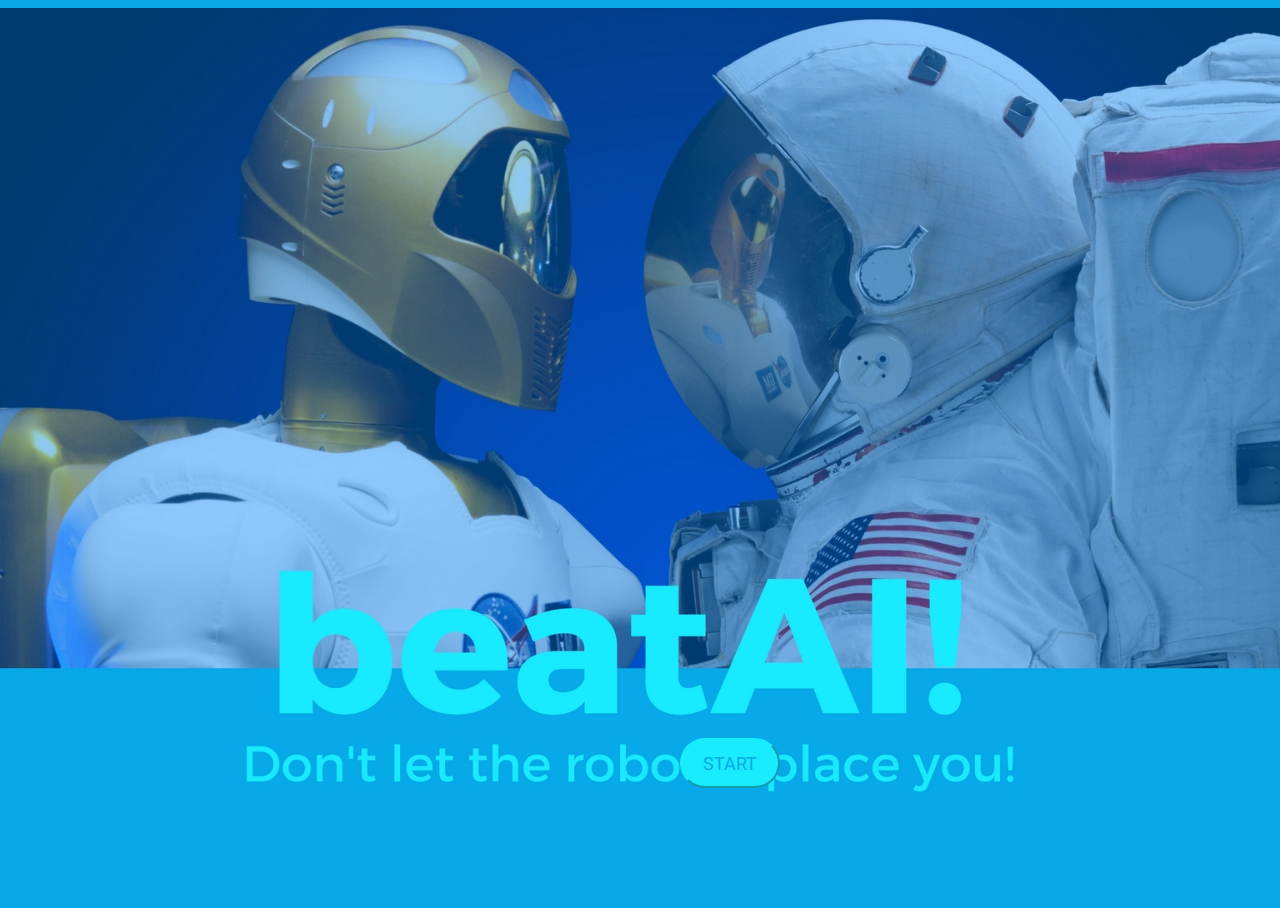
==== index.html @ 69326434 "pizza arrivedgit add ." ====
<!DOCTYPE html>
<html>

<head>
  <meta charset="utf-8">
  <title>beatAI!</title>
  <script type="text/javascript" src="https://code.jquery.com/jquery-3.2.1.min.js"></script>
  <link rel="stylesheet" href="styles.min.css">
  <link href="https://fonts.googleapis.com/css?family=Roboto" rel="stylesheet">
</head>

<body>

  <div class="wrapper">
    <input class="btn btn-start" type="button" value="START" onclick="window.location.href='./index2.html'">
  </div>


</body>

</html>
---- styles.min.css ----
.snake{background-color:orange}.cell{background-size:contain;box-sizing:border-box;float:left;height:16px;width:16px}.head{background-color:black}.food{background-color:grey}.info{display:inline-block;height:100%}.row{margin-top:637px;height:150px}.logo{background-image:url("logo.jpg");background-size:cover;background-repeat:no-repeat;background-position:center center}.game{background-image:url("pattern.png");background-size:cover;height:78%;width:100%;position:absolute;background-repeat:no-repeat;background-position:center center}.container{width:100%;margin:0;margin-left:-22px}.icons{margin-top:20px;height:120px;margin-left:60px;display:inline-block}.icon-nerd{margin-left:290px}.score{display:inline-block;position:absolute;margin-top:40px;font-size:65px;color:#19ECFF}.score-robot{margin-left:30px}.score-nerd{margin-left:150px}body{background-color:#08A9E8;width:100%;height:100%;font-family:'Roboto', sans-serif;margin-left:0px}.wrapper{background-image:url("landingBeat.jpg");background-size:cover;background-repeat:no-repeat;background-position:center center;height:100%;width:100%;position:absolute}.btn-start{margin-top:730px;margin-left:680px;-webkit-border-radius:100px;-moz-border-radius:100px;border-radius:100px;background-color:#19ECFF;border-color:#19ECFF;height:50px;width:100px;font-family:'Roboto';font-size:18px;color:#08A9E8}
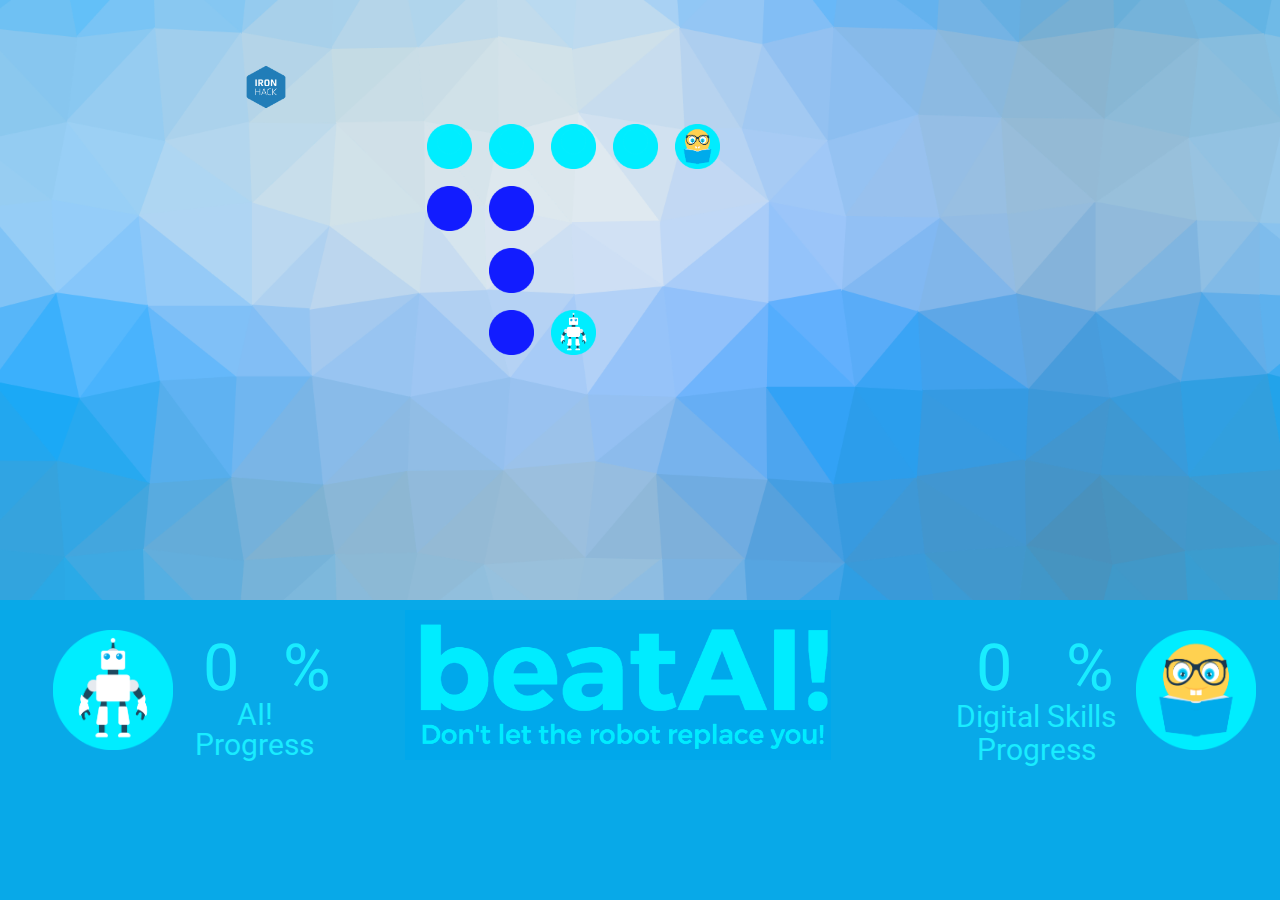
==== commit bc25de20: "Done Enjoy" ====
--- a/index.html
+++ b/index.html
@@ -4,18 +4,33 @@
 <head>
   <meta charset="utf-8">
   <title>beatAI!</title>
+  <link rel="stylesheet" href="https://maxcdn.bootstrapcdn.com/bootstrap/3.3.7/css/bootstrap.min.css" integrity="sha384-BVYiiSIFeK1dGmJRAkycuHAHRg32OmUcww7on3RYdg4Va+PmSTsz/K68vbdEjh4u" crossorigin="anonymous">
   <script type="text/javascript" src="https://code.jquery.com/jquery-3.2.1.min.js"></script>
+  <script type="text/javascript" src="lib/jquery-collision/jquery-collision.js"></script>
+  <script type="text/javascript" src="js/snake.js"></script>
+  <script type="text/javascript" src="js/game.js"></script>
+  <link href="https://fonts.googleapis.com/css?family=Roboto" rel="stylesheet">
   <link rel="stylesheet" href="styles.min.css">
-  <link href="https://fonts.googleapis.com/css?family=Roboto" rel="stylesheet">
 </head>
 
 <body>
+  <div class="container">
+    <div class="game"> </div>
+    <div class="row">
+      <div class="col-md-4 info">
+        <img src="robot.png" alt="" class="icons icon-robot">
+        <div class="score score-robot"> 0 </div> <div class="score score-percentage-robot">%</div>
+        <div class="scoreRobot-info"> AI! <br> Progress </div>
+      </div>
+      <div class="col-md-4 logo info"></div>
+      <div class="col-md-4 info">
+        <div class="score score-nerd"> 0 </div><div class="score score-percentage-nerd">%</div>
+        <div class="scoreNerd-info"> Digital Skills <br> Progress </div>
+        <img src="nerd.png" alt="" class="icons icon-nerd">
+      </div>
+    </div>
 
-  <div class="wrapper">
-    <input class="btn btn-start" type="button" value="START" onclick="window.location.href='./index2.html'">
   </div>
-
-
 </body>
 
 </html>
--- a/styles.min.css
+++ b/styles.min.css
@@ -1 +1 @@
-.snake{background-color:orange}.cell{background-size:contain;box-sizing:border-box;float:left;height:16px;width:16px}.head{background-color:black}.food{background-color:grey}.info{display:inline-block;height:100%}.row{margin-top:637px;height:150px}.logo{background-image:url("logo.jpg");background-size:cover;background-repeat:no-repeat;background-position:center center}.game{background-image:url("pattern.png");background-size:cover;height:78%;width:100%;position:absolute;background-repeat:no-repeat;background-position:center center}.container{width:100%;margin:0;margin-left:-22px}.icons{margin-top:20px;height:120px;margin-left:60px;display:inline-block}.icon-nerd{margin-left:290px}.score{display:inline-block;position:absolute;margin-top:40px;font-size:65px;color:#19ECFF}.score-robot{margin-left:30px}.score-nerd{margin-left:150px}body{background-color:#08A9E8;width:100%;height:100%;font-family:'Roboto', sans-serif;margin-left:0px}.wrapper{background-image:url("landingBeat.jpg");background-size:cover;background-repeat:no-repeat;background-position:center center;height:100%;width:100%;position:absolute}.btn-start{margin-top:730px;margin-left:680px;-webkit-border-radius:100px;-moz-border-radius:100px;border-radius:100px;background-color:#19ECFF;border-color:#19ECFF;height:50px;width:100px;font-family:'Roboto';font-size:18px;color:#08A9E8}
+.cell{background-size:contain;box-sizing:border-box;height:45px;width:45px;position:absolute;background-image:url("worm.png")}.robot{background-image:url("robot-body.png")}.nerd-head{height:45px;width:45px;background-image:url("nerd.png");background-color:transparent;z-index:2}.robot-head{height:45px;width:45px;background-image:url("robot.png");background-color:transparent;z-index:1}.food{height:50px;width:50px;background-image:url("ironhack-logo.png")}.info{display:inline-block;height:100%}.row{margin-top:10px;height:150px}.logo{background-image:url("logo.jpg");background-size:cover;background-repeat:no-repeat;background-position:center center}.game{background-image:url("pattern.png");background-size:cover;height:600px;width:1440px;position:relative;background-repeat:no-repeat;background-position:center center}.container{width:100%;margin:0;margin-left:-22px}.icons{margin-top:20px;height:120px;margin-left:60px;display:inline-block}.icon-nerd{margin-left:290px}.score{display:inline-block;position:absolute;margin-top:12px;font-size:65px;color:#19ECFF}.scoreRobot-info{display:inline-block;position:absolute;color:#19ECFF;font-size:30px;text-align:center;line-height:30px;margin-top:90px;margin-left:22px}.scoreNerd-info{display:inline-block;position:absolute;color:#19ECFF;font-size:30px;text-align:center;line-height:33px;margin-top:90px;margin-left:110px}.score-robot{margin-left:30px}.score-nerd{margin-left:130px}.score-percentage-robot{margin-left:110px}.score-percentage-nerd{margin-left:220px}body{background-color:#08A9E8;width:100%;height:100%;font-family:'Roboto', sans-serif;margin-left:0px}.wrapper{background-image:url("landingBeat.jpg");background-size:cover;background-repeat:no-repeat;background-position:center center;height:100%;width:100%;position:absolute}.btn-start{margin-top:730px;margin-left:680px;-webkit-border-radius:100px;-moz-border-radius:100px;border-radius:100px;background-color:#19ECFF;border-color:#19ECFF;height:50px;width:100px;font-family:'Roboto';font-size:18px;color:#08A9E8}
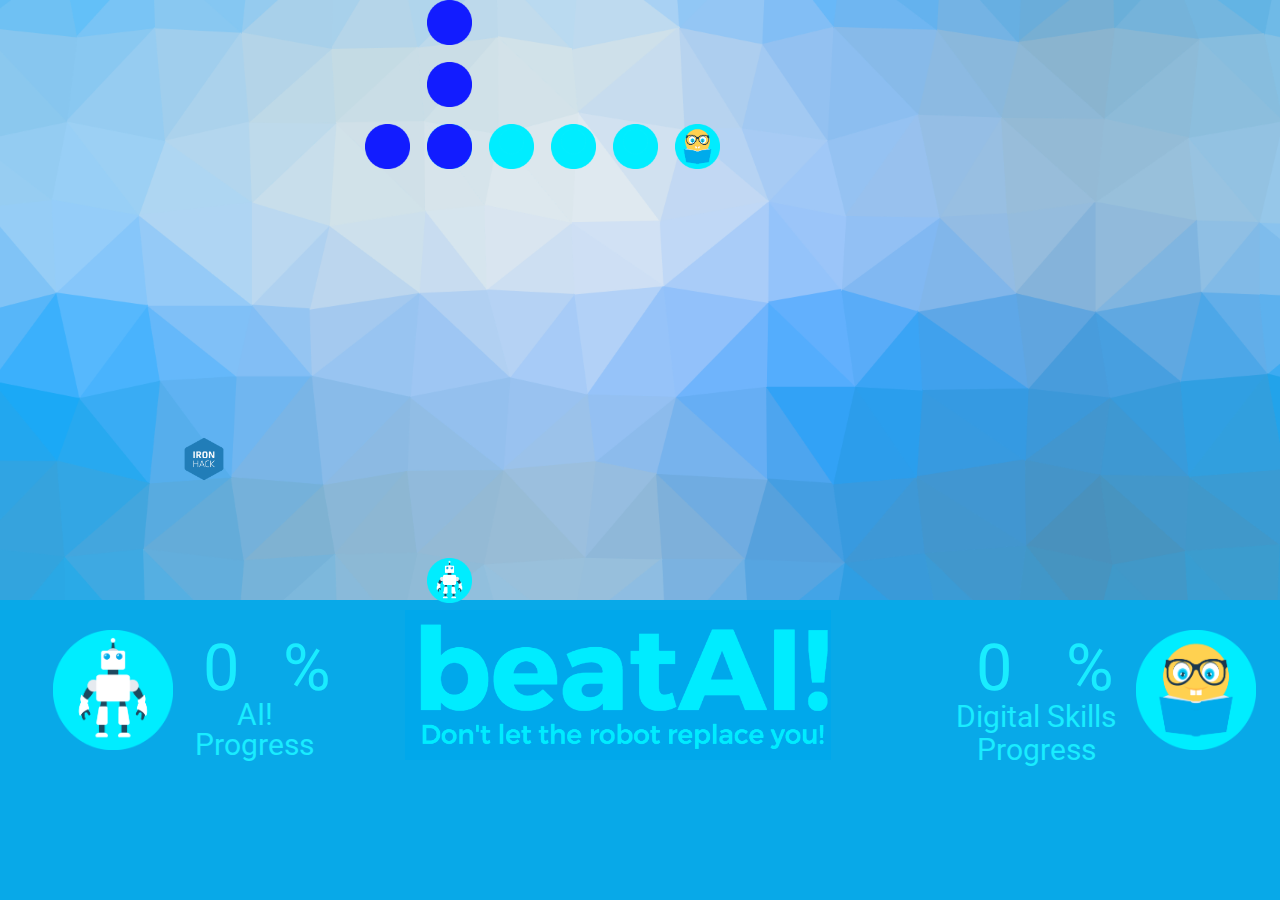
==== commit f6fa4721: "finished" ====
--- a/index.html
+++ b/index.html
@@ -19,12 +19,14 @@
     <div class="row">
       <div class="col-md-4 info">
         <img src="robot.png" alt="" class="icons icon-robot">
-        <div class="score score-robot"> 0 </div> <div class="score score-percentage-robot">%</div>
+        <div class="score score-robot"> 0 </div>
+        <div class="score score-percentage-robot">%</div>
         <div class="scoreRobot-info"> AI! <br> Progress </div>
       </div>
       <div class="col-md-4 logo info"></div>
       <div class="col-md-4 info">
-        <div class="score score-nerd"> 0 </div><div class="score score-percentage-nerd">%</div>
+        <div class="score score-nerd"> 0 </div>
+        <div class="score score-percentage-nerd">%</div>
         <div class="scoreNerd-info"> Digital Skills <br> Progress </div>
         <img src="nerd.png" alt="" class="icons icon-nerd">
       </div>
--- a/styles.min.css
+++ b/styles.min.css
@@ -1 +1 @@
-.cell{background-size:contain;box-sizing:border-box;height:45px;width:45px;position:absolute;background-image:url("worm.png")}.robot{background-image:url("robot-body.png")}.nerd-head{height:45px;width:45px;background-image:url("nerd.png");background-color:transparent;z-index:2}.robot-head{height:45px;width:45px;background-image:url("robot.png");background-color:transparent;z-index:1}.food{height:50px;width:50px;background-image:url("ironhack-logo.png")}.info{display:inline-block;height:100%}.row{margin-top:10px;height:150px}.logo{background-image:url("logo.jpg");background-size:cover;background-repeat:no-repeat;background-position:center center}.game{background-image:url("pattern.png");background-size:cover;height:600px;width:1440px;position:relative;background-repeat:no-repeat;background-position:center center}.container{width:100%;margin:0;margin-left:-22px}.icons{margin-top:20px;height:120px;margin-left:60px;display:inline-block}.icon-nerd{margin-left:290px}.score{display:inline-block;position:absolute;margin-top:12px;font-size:65px;color:#19ECFF}.scoreRobot-info{display:inline-block;position:absolute;color:#19ECFF;font-size:30px;text-align:center;line-height:30px;margin-top:90px;margin-left:22px}.scoreNerd-info{display:inline-block;position:absolute;color:#19ECFF;font-size:30px;text-align:center;line-height:33px;margin-top:90px;margin-left:110px}.score-robot{margin-left:30px}.score-nerd{margin-left:130px}.score-percentage-robot{margin-left:110px}.score-percentage-nerd{margin-left:220px}body{background-color:#08A9E8;width:100%;height:100%;font-family:'Roboto', sans-serif;margin-left:0px}.wrapper{background-image:url("landingBeat.jpg");background-size:cover;background-repeat:no-repeat;background-position:center center;height:100%;width:100%;position:absolute}.btn-start{margin-top:730px;margin-left:680px;-webkit-border-radius:100px;-moz-border-radius:100px;border-radius:100px;background-color:#19ECFF;border-color:#19ECFF;height:50px;width:100px;font-family:'Roboto';font-size:18px;color:#08A9E8}
+.cell{background-size:contain;box-sizing:border-box;height:45px;width:45px;position:absolute;background-image:url("worm.png")}.robot{background-image:url("robot-body.png")}.nerd-head{height:45px;width:45px;background-image:url("nerd.png");background-color:transparent;z-index:2}.robot-head{height:45px;width:45px;background-image:url("robot.png");background-color:transparent;z-index:1}.food{height:50px;width:50px;background-image:url("ironhack-logo.png")}.info{display:inline-block;height:100%}.row{margin-top:10px;height:150px}.logo{background-image:url("logo.jpg");background-size:cover;background-repeat:no-repeat;background-position:center center}.game{background-image:url("pattern.png");background-size:cover;height:600px;width:1440px;position:relative;background-repeat:no-repeat;background-position:center center}.container{width:100%;margin:0 0 0 -22px}.icons{margin-top:20px;height:120px;margin-left:60px;display:inline-block}.icon-nerd{margin-left:290px}.score{display:inline-block;position:absolute;margin-top:12px;font-size:65px;color:#19ECFF}.scoreRobot-info{display:inline-block;position:absolute;color:#19ECFF;font-size:30px;text-align:center;line-height:30px;margin-top:90px;margin-left:22px}.scoreNerd-info{display:inline-block;position:absolute;color:#19ECFF;font-size:30px;text-align:center;line-height:33px;margin-top:90px;margin-left:110px}.score-robot{margin-left:30px}.score-nerd{margin-left:130px}.score-percentage-robot{margin-left:110px}.score-percentage-nerd{margin-left:220px}body{background-color:#08A9E8;width:100%;height:100%;font-family:'Roboto', sans-serif;margin-left:0}.wrapper{background-image:url("landingBeat.jpg");background-size:cover;background-repeat:no-repeat;background-position:center center;height:100%;width:100%;position:absolute}.btn-start{margin-top:730px;margin-left:680px;-webkit-border-radius:100px;-moz-border-radius:100px;border-radius:100px;background-color:#19ECFF;border-color:#19ECFF;height:50px;width:100px;font-family:'Roboto';font-size:18px;color:#08A9E8}
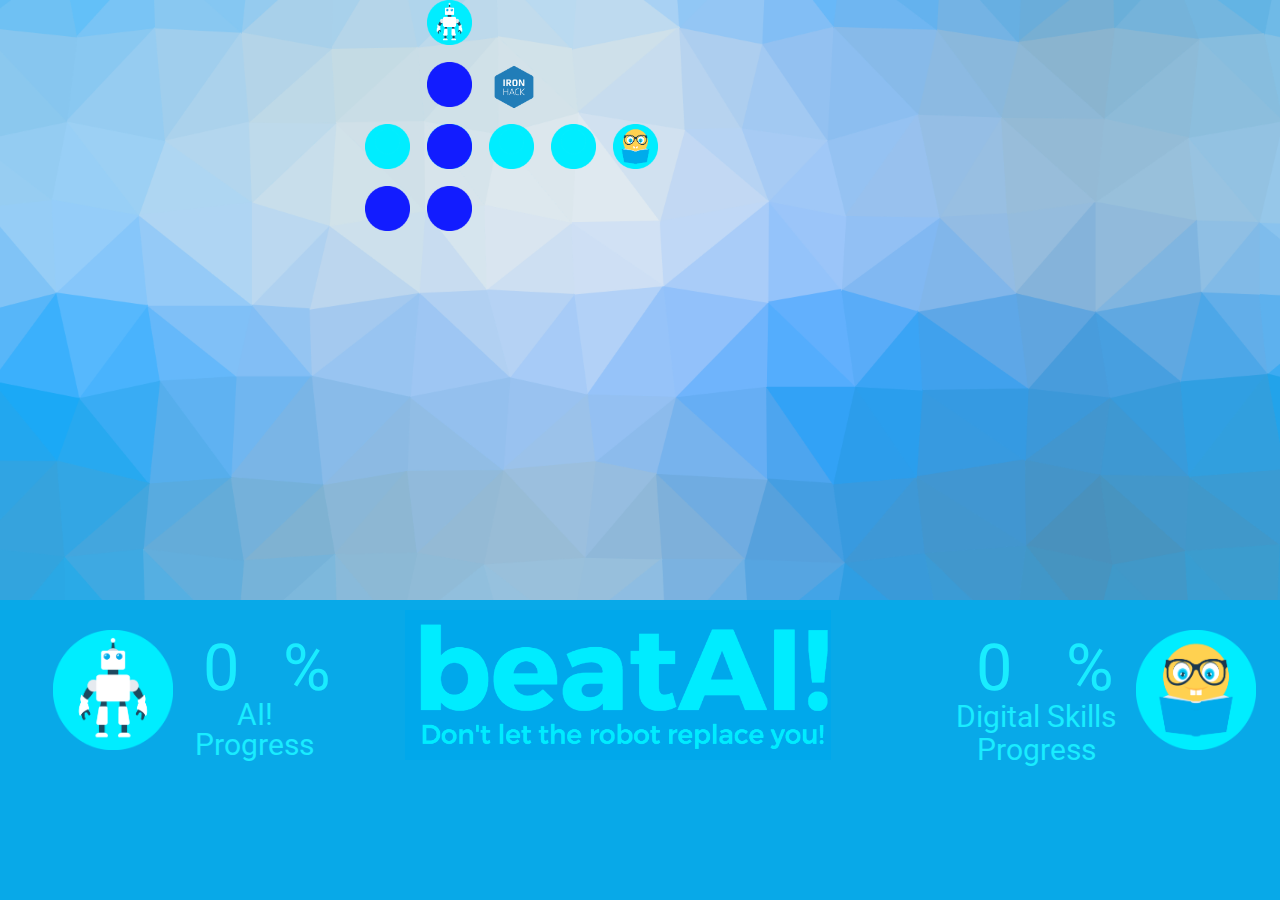
==== commit 7f7927c6: "finished" ====
--- a/index.html
+++ b/index.html
@@ -18,7 +18,7 @@
     <div class="game"> </div>
     <div class="row">
       <div class="col-md-4 info">
-        <img src="robot.png" alt="" class="icons icon-robot">
+        <img src="img/robot.png" alt="" class="icons icon-robot">
         <div class="score score-robot"> 0 </div>
         <div class="score score-percentage-robot">%</div>
         <div class="scoreRobot-info"> AI! <br> Progress </div>
@@ -28,7 +28,7 @@
         <div class="score score-nerd"> 0 </div>
         <div class="score score-percentage-nerd">%</div>
         <div class="scoreNerd-info"> Digital Skills <br> Progress </div>
-        <img src="nerd.png" alt="" class="icons icon-nerd">
+        <img src="img/nerd.png" alt="" class="icons icon-nerd">
       </div>
     </div>
 
--- a/styles.min.css
+++ b/styles.min.css
@@ -1 +1 @@
-.cell{background-size:contain;box-sizing:border-box;height:45px;width:45px;position:absolute;background-image:url("worm.png")}.robot{background-image:url("robot-body.png")}.nerd-head{height:45px;width:45px;background-image:url("nerd.png");background-color:transparent;z-index:2}.robot-head{height:45px;width:45px;background-image:url("robot.png");background-color:transparent;z-index:1}.food{height:50px;width:50px;background-image:url("ironhack-logo.png")}.info{display:inline-block;height:100%}.row{margin-top:10px;height:150px}.logo{background-image:url("logo.jpg");background-size:cover;background-repeat:no-repeat;background-position:center center}.game{background-image:url("pattern.png");background-size:cover;height:600px;width:1440px;position:relative;background-repeat:no-repeat;background-position:center center}.container{width:100%;margin:0 0 0 -22px}.icons{margin-top:20px;height:120px;margin-left:60px;display:inline-block}.icon-nerd{margin-left:290px}.score{display:inline-block;position:absolute;margin-top:12px;font-size:65px;color:#19ECFF}.scoreRobot-info{display:inline-block;position:absolute;color:#19ECFF;font-size:30px;text-align:center;line-height:30px;margin-top:90px;margin-left:22px}.scoreNerd-info{display:inline-block;position:absolute;color:#19ECFF;font-size:30px;text-align:center;line-height:33px;margin-top:90px;margin-left:110px}.score-robot{margin-left:30px}.score-nerd{margin-left:130px}.score-percentage-robot{margin-left:110px}.score-percentage-nerd{margin-left:220px}body{background-color:#08A9E8;width:100%;height:100%;font-family:'Roboto', sans-serif;margin-left:0}.wrapper{background-image:url("landingBeat.jpg");background-size:cover;background-repeat:no-repeat;background-position:center center;height:100%;width:100%;position:absolute}.btn-start{margin-top:730px;margin-left:680px;-webkit-border-radius:100px;-moz-border-radius:100px;border-radius:100px;background-color:#19ECFF;border-color:#19ECFF;height:50px;width:100px;font-family:'Roboto';font-size:18px;color:#08A9E8}
+.cell{background-size:contain;box-sizing:border-box;height:45px;width:45px;position:absolute;background-image:url("img/worm.png")}.robot{background-image:url("img/robot-body.png")}.nerd-head{height:45px;width:45px;background-image:url("img/nerd.png");background-color:transparent;z-index:2}.robot-head{height:45px;width:45px;background-image:url("img/robot.png");background-color:transparent;z-index:1}.food{height:50px;width:50px;background-image:url("img/ironhack-logo.png")}.info{display:inline-block;height:100%}.row{margin-top:10px;height:150px}.logo{background-image:url("img/logo.jpg");background-size:cover;background-repeat:no-repeat;background-position:center center}.game{background-image:url("img/pattern.png");background-size:cover;height:600px;width:1440px;position:relative;background-repeat:no-repeat;background-position:center center}.container{width:100%;margin:0 0 0 -22px}.icons{margin-top:20px;height:120px;margin-left:60px;display:inline-block}.icon-nerd{margin-left:290px}.score{display:inline-block;position:absolute;margin-top:12px;font-size:65px;color:#19ECFF}.scoreRobot-info{display:inline-block;position:absolute;color:#19ECFF;font-size:30px;text-align:center;line-height:30px;margin-top:90px;margin-left:22px}.scoreNerd-info{display:inline-block;position:absolute;color:#19ECFF;font-size:30px;text-align:center;line-height:33px;margin-top:90px;margin-left:110px}.score-robot{margin-left:30px}.score-nerd{margin-left:130px}.score-percentage-robot{margin-left:110px}.score-percentage-nerd{margin-left:220px}body{background-color:#08A9E8;width:100%;height:100%;font-family:'Roboto', sans-serif;margin-left:0}.wrapper{background-image:url("img/landingBeat.jpg");background-size:cover;background-repeat:no-repeat;background-position:center center;height:100%;width:100%;position:absolute}.btn-start{margin-top:730px;margin-left:680px;-webkit-border-radius:100px;-moz-border-radius:100px;border-radius:100px;background-color:#19ECFF;border-color:#19ECFF;height:50px;width:100px;font-family:'Roboto';font-size:18px;color:#08A9E8}
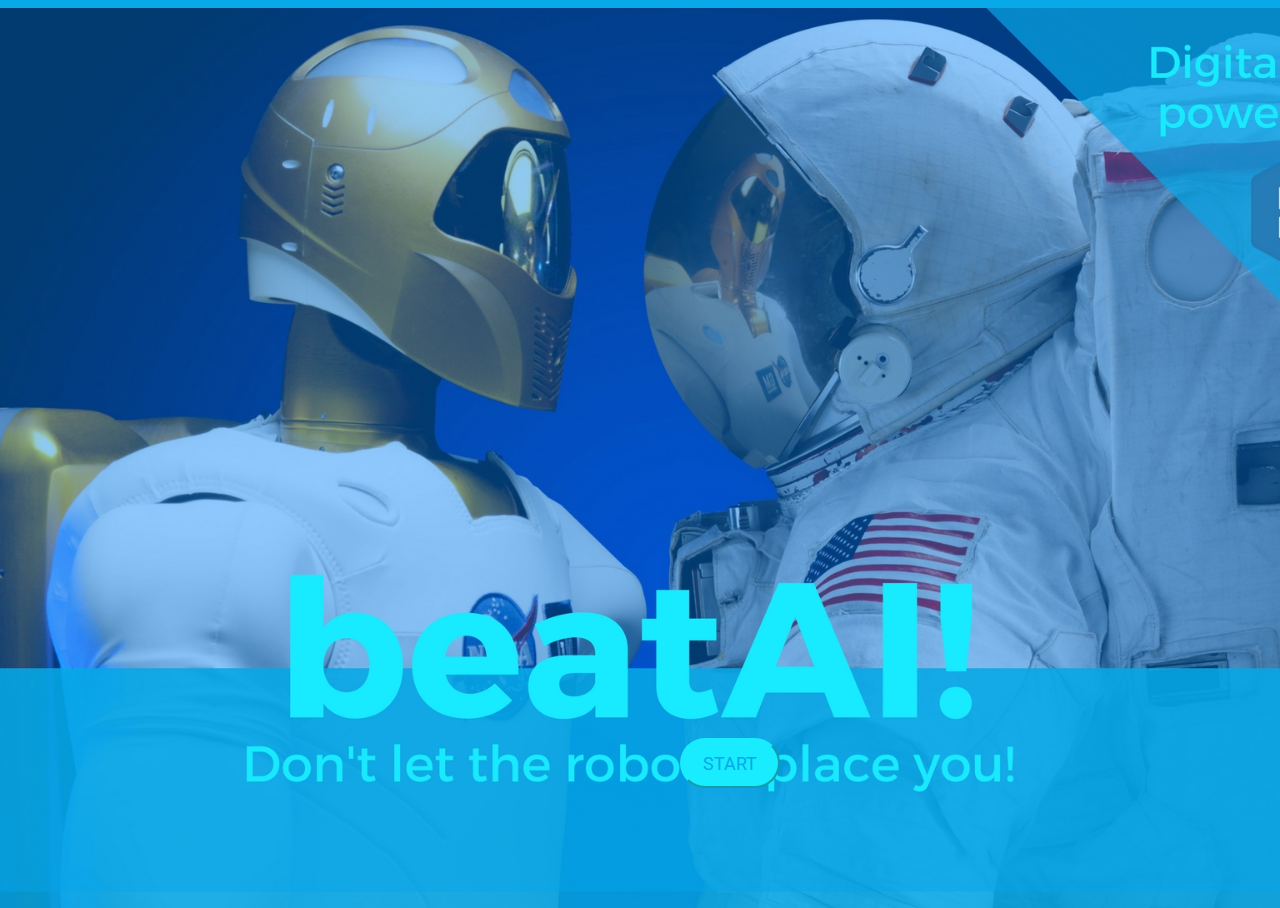
==== commit 21bdb2e6: "done" ====
--- a/index.html
+++ b/index.html
@@ -4,35 +4,18 @@
 <head>
   <meta charset="utf-8">
   <title>beatAI!</title>
-  <link rel="stylesheet" href="https://maxcdn.bootstrapcdn.com/bootstrap/3.3.7/css/bootstrap.min.css" integrity="sha384-BVYiiSIFeK1dGmJRAkycuHAHRg32OmUcww7on3RYdg4Va+PmSTsz/K68vbdEjh4u" crossorigin="anonymous">
   <script type="text/javascript" src="https://code.jquery.com/jquery-3.2.1.min.js"></script>
-  <script type="text/javascript" src="lib/jquery-collision/jquery-collision.js"></script>
-  <script type="text/javascript" src="js/snake.js"></script>
-  <script type="text/javascript" src="js/game.js"></script>
+  <link rel="stylesheet" href="styles.min.css">
   <link href="https://fonts.googleapis.com/css?family=Roboto" rel="stylesheet">
-  <link rel="stylesheet" href="styles.min.css">
 </head>
 
 <body>
-  <div class="container">
-    <div class="game"> </div>
-    <div class="row">
-      <div class="col-md-4 info">
-        <img src="img/robot.png" alt="" class="icons icon-robot">
-        <div class="score score-robot"> 0 </div>
-        <div class="score score-percentage-robot">%</div>
-        <div class="scoreRobot-info"> AI! <br> Progress </div>
-      </div>
-      <div class="col-md-4 logo info"></div>
-      <div class="col-md-4 info">
-        <div class="score score-nerd"> 0 </div>
-        <div class="score score-percentage-nerd">%</div>
-        <div class="scoreNerd-info"> Digital Skills <br> Progress </div>
-        <img src="img/nerd.png" alt="" class="icons icon-nerd">
-      </div>
-    </div>
 
+  <div class="wrapper">
+    <input class="btn btn-start" type="button" value="START" onclick="window.location.href='./game.html'">
   </div>
+
+
 </body>
 
 </html>
